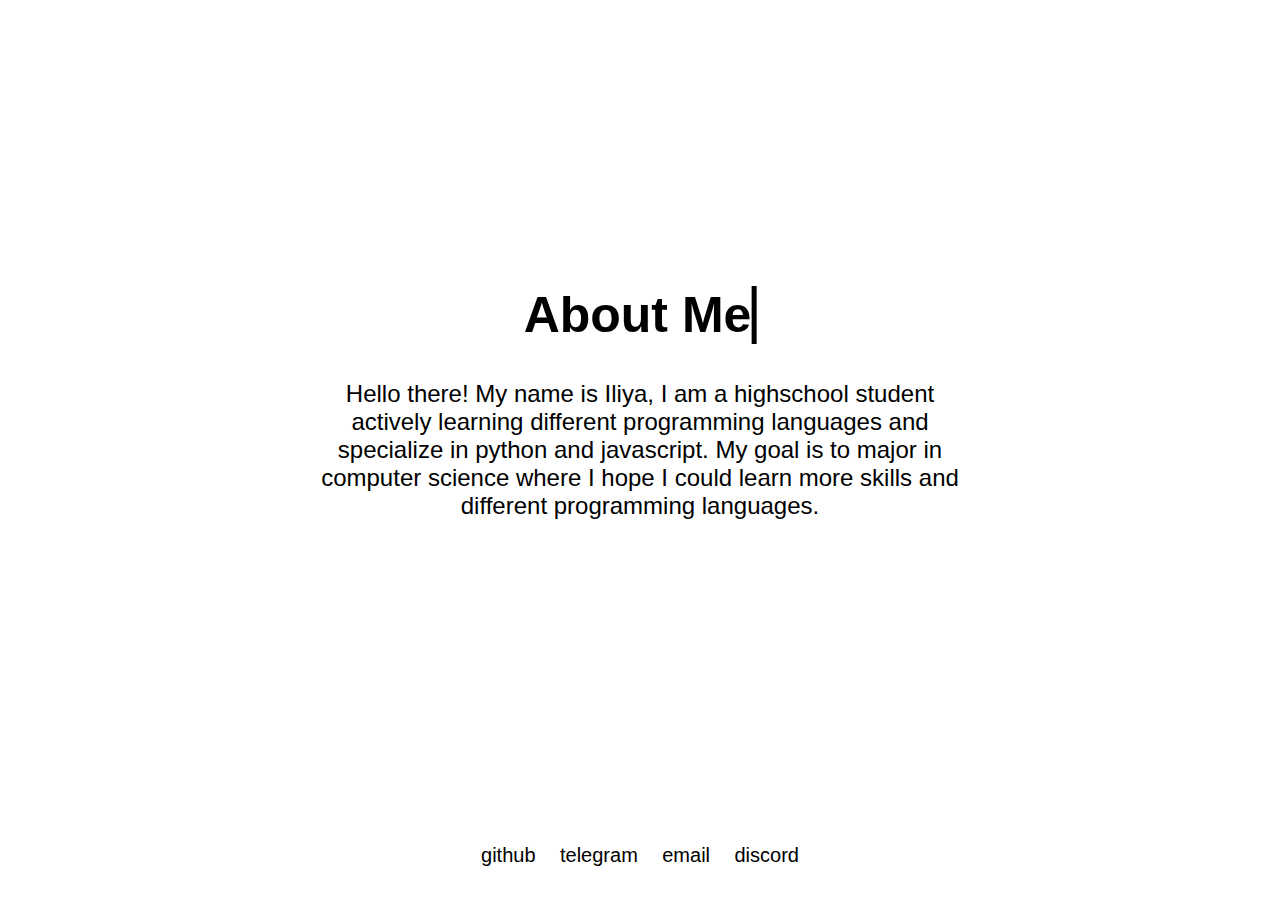
==== index.html @ 2acf68cb "Update index.html" ====
<!DOCTYPE html>
<html lang="en" dir="ltr">
  <head>
    <meta charset="UTF-8">
    <meta name="viewport" content="width=device-width, initial-scale=.5">
    <link rel="stylesheet" href="./style.css">
    <title>About Me</title>
    <meta content="About Me" property="og:title" />
    <meta content="https://www.iliyastav.com" property="og:url" />
    <meta content="#FFFFFF" data-react-helmet="true" name="theme-color" />
    <title>About Me</title>
  </head>
  <body>
    <div class="AboutMeText">
      <h1 class="Main">About Me</h1>
    </div>
    <div class="Paragraphs">
      <p class="paragraph1">Hello there! My name is Iliya, I am a highschool student actively learning different programming languages and specialize in python and javascript. My goal is to major in computer science where I hope I could learn more skills and different programming languages.</p>
    </div>
    <div class="Links">
      <a href="https://github.com/gitiliya">github</a>
      <a href="https://t.me/iliyakw">telegram</a>
      <a href="https://www.iliyastav.com/contact">email</a>
      <a href="https://discord.gg/AXNrRzyYxP">discord</a>
    </div>
  </body>
</html>
---- style.css ----
* {
  font-family: Helvetica;
}

.AboutMeText {
  position: absolute;
  top: 35%;
  left: 50%;
  -ms-transform: translate(-50%, -50%);
  transform: translate(-50%, -50%);
}

.AboutMeText .Main {
  font-size: 50px;
  overflow: hidden;
  border-right: .10em solid black;
  white-space: nowrap;
  margin: 0 auto;
  animation:
    typing 1.5s forwards,
    blink-caret .75s step-end infinite;
}

@keyframes typing {
  from { width: 0 }
  to { width: 100% }
}

@keyframes blink-caret {
  from, to { border-color: transparent }
  50% { border-color: black; }
}

.Paragraphs {
  position: absolute;
  top: 50%;
  left: 50%;
  -ms-transform: translate(-50%, -50%);
  transform: translate(-50%, -50%);
}

.Paragraphs .paragraph1 {
  text-align: center;
  font-size: 24px;
}

.Links {
  position: absolute;
  top: 95%;
  left: 50%;
  -ms-transform: translate(-50%, -50%);
  transform: translate(-50%, -50%);
}

.Links a {
  font-size: 20px;
  color: black;
  text-decoration: none;
  margin-left: 10px;
  margin-right: 10px;
}
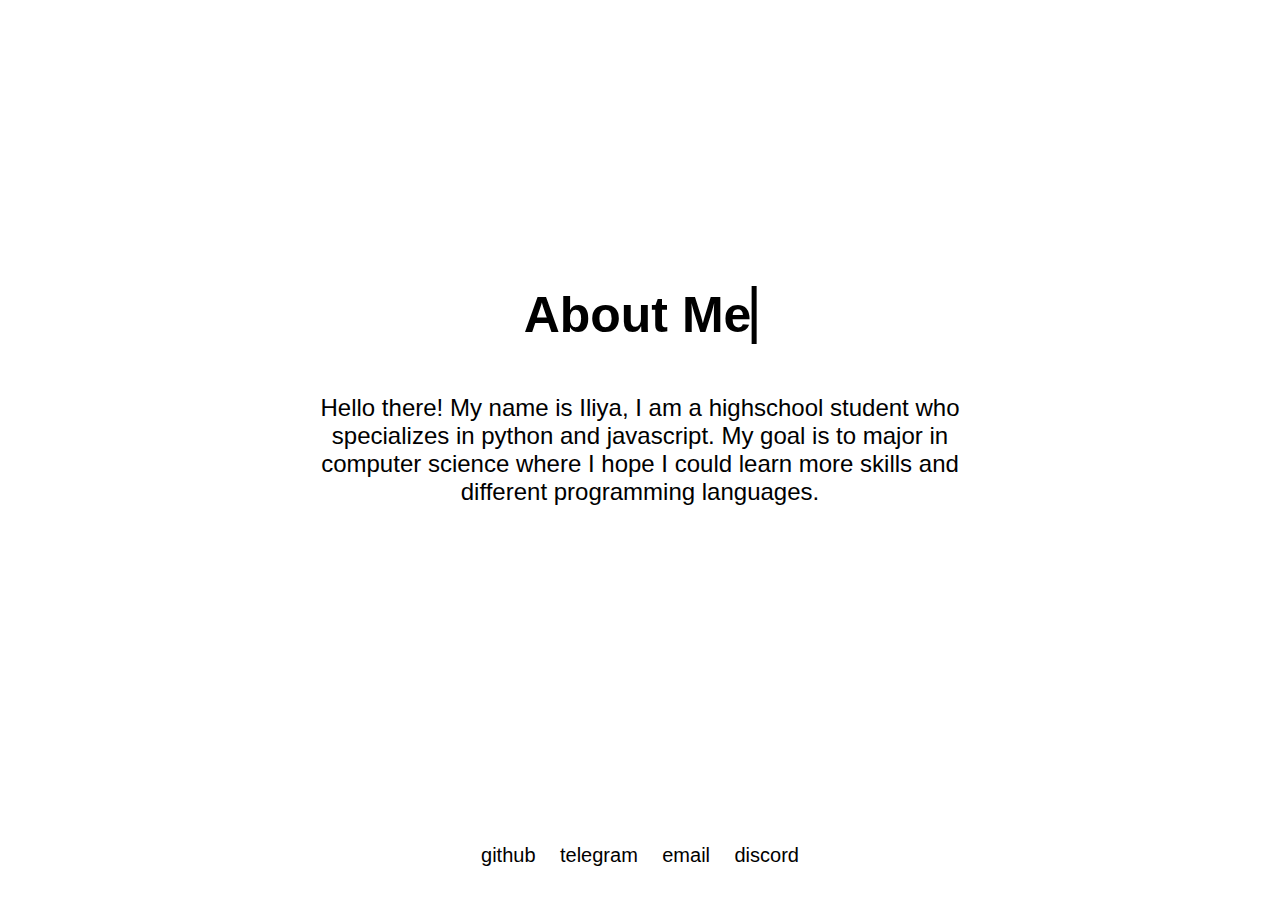
==== commit ee77cc68: "Update index.html" ====
--- a/index.html
+++ b/index.html
@@ -15,7 +15,7 @@
       <h1 class="Main">About Me</h1>
     </div>
     <div class="Paragraphs">
-      <p class="paragraph1">Hello there! My name is Iliya, I am a highschool student actively learning different programming languages and specialize in python and javascript. My goal is to major in computer science where I hope I could learn more skills and different programming languages.</p>
+      <p class="paragraph1">Hello there! My name is Iliya, I am a highschool student who specializes in python and javascript. My goal is to major in computer science where I hope I could learn more skills and different programming languages.</p>
     </div>
     <div class="Links">
       <a href="https://github.com/gitiliya">github</a>
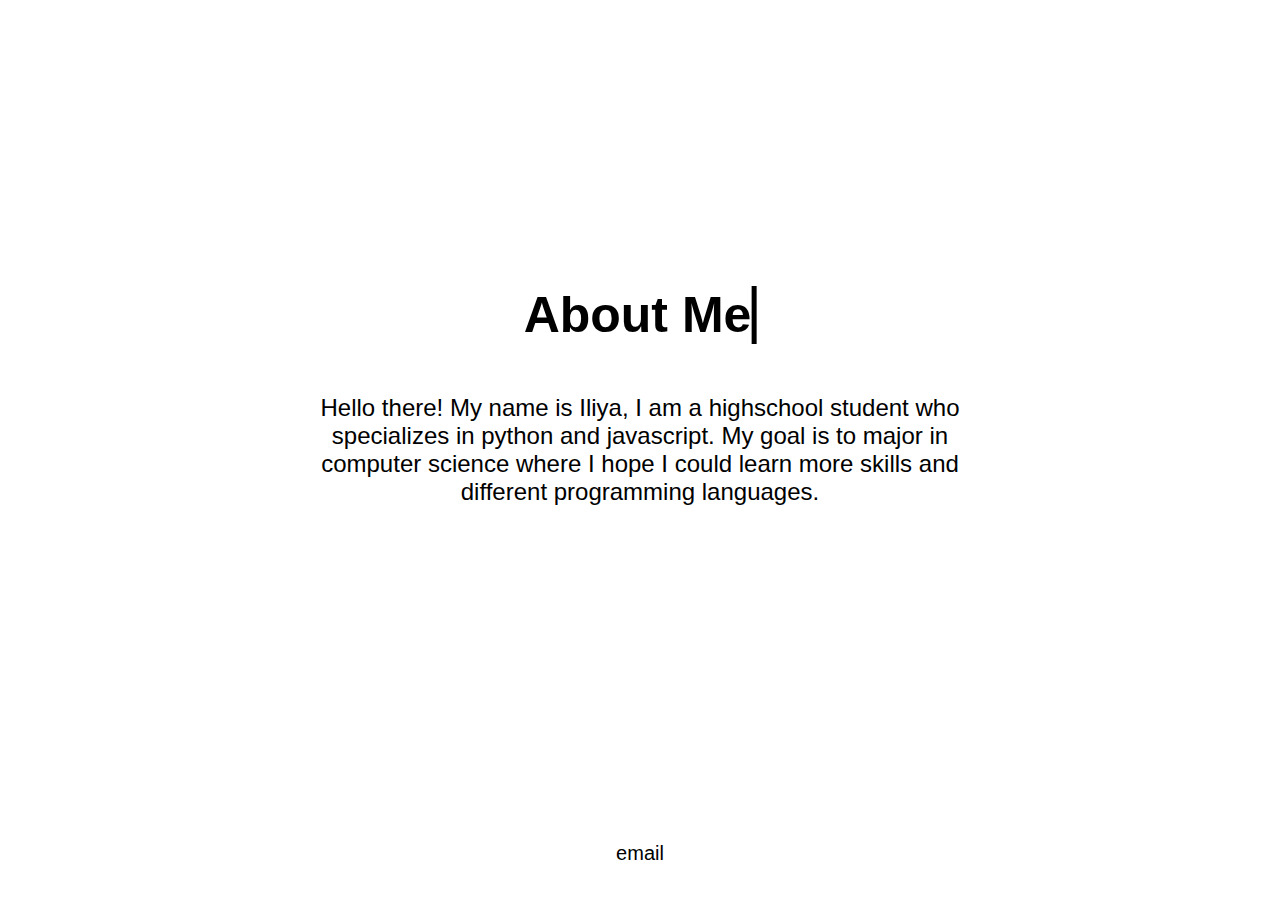
==== commit 9dcf7c32: "Update index.html" ====
--- a/index.html
+++ b/index.html
@@ -18,10 +18,7 @@
       <p class="paragraph1">Hello there! My name is Iliya, I am a highschool student who specializes in python and javascript. My goal is to major in computer science where I hope I could learn more skills and different programming languages.</p>
     </div>
     <div class="Links">
-      <a href="https://github.com/gitiliya">github</a>
-      <a href="https://t.me/iliyakw">telegram</a>
       <a href="https://www.iliyastav.com/contact">email</a>
-      <a href="https://discord.gg/AXNrRzyYxP">discord</a>
     </div>
   </body>
 </html>
--- a/style.css
+++ b/style.css
@@ -53,9 +53,17 @@
 }
 
 .Links a {
+  overflow: hidden;
+  position: relative;
+  display: inline-block;
   font-size: 20px;
   color: black;
   text-decoration: none;
   margin-left: 10px;
   margin-right: 10px;
+  transition: transform 250ms;
 }
+
+.Links a:hover {
+  transform: translateY(-5px);
+}
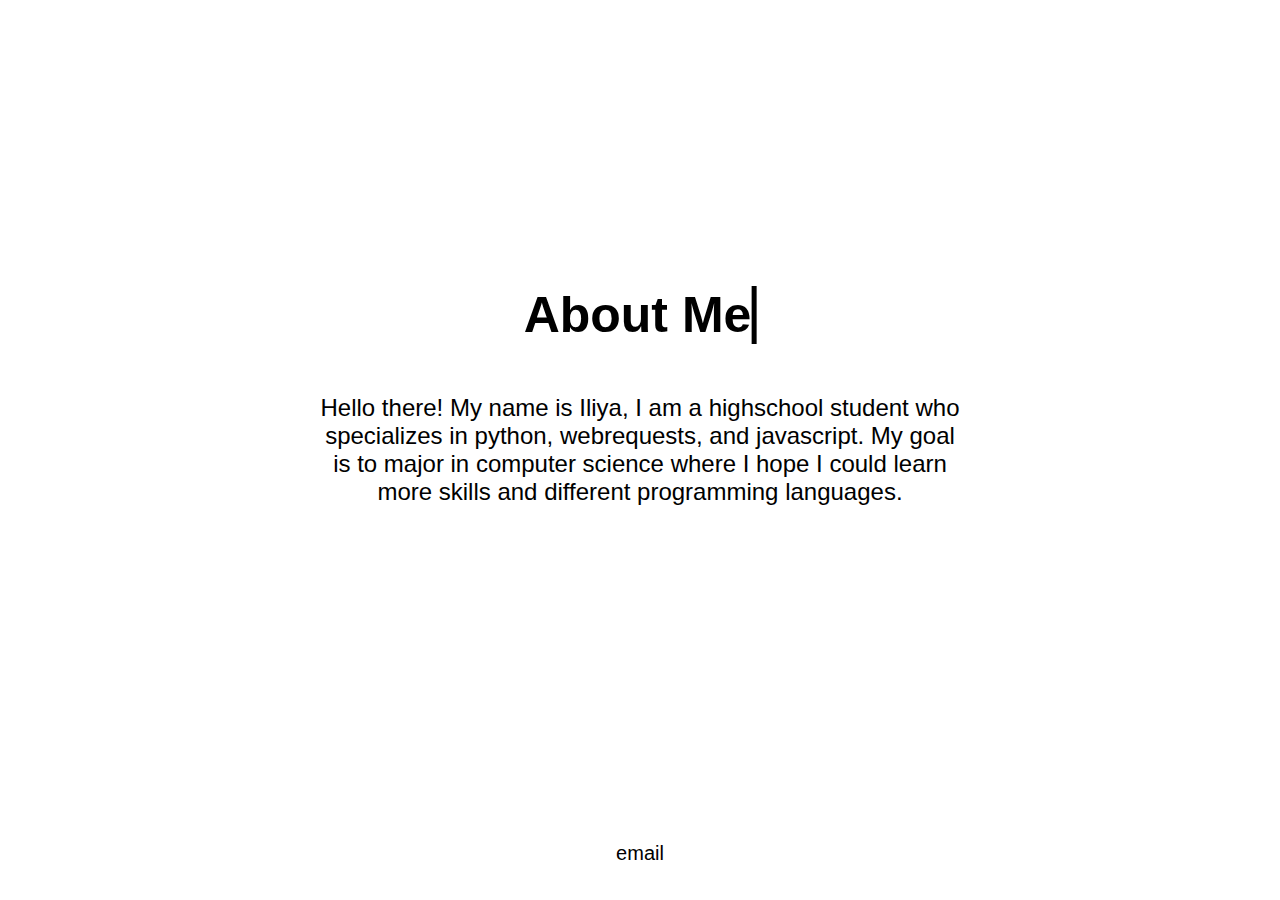
==== commit 384dbb8d: "Update index.html" ====
--- a/index.html
+++ b/index.html
@@ -15,7 +15,7 @@
       <h1 class="Main">About Me</h1>
     </div>
     <div class="Paragraphs">
-      <p class="paragraph1">Hello there! My name is Iliya, I am a highschool student who specializes in python and javascript. My goal is to major in computer science where I hope I could learn more skills and different programming languages.</p>
+      <p class="paragraph1">Hello there! My name is Iliya, I am a highschool student who specializes in python, webrequests, and javascript. My goal is to major in computer science where I hope I could learn more skills and different programming languages.</p>
     </div>
     <div class="Links">
       <a href="https://www.iliyastav.com/contact">email</a>
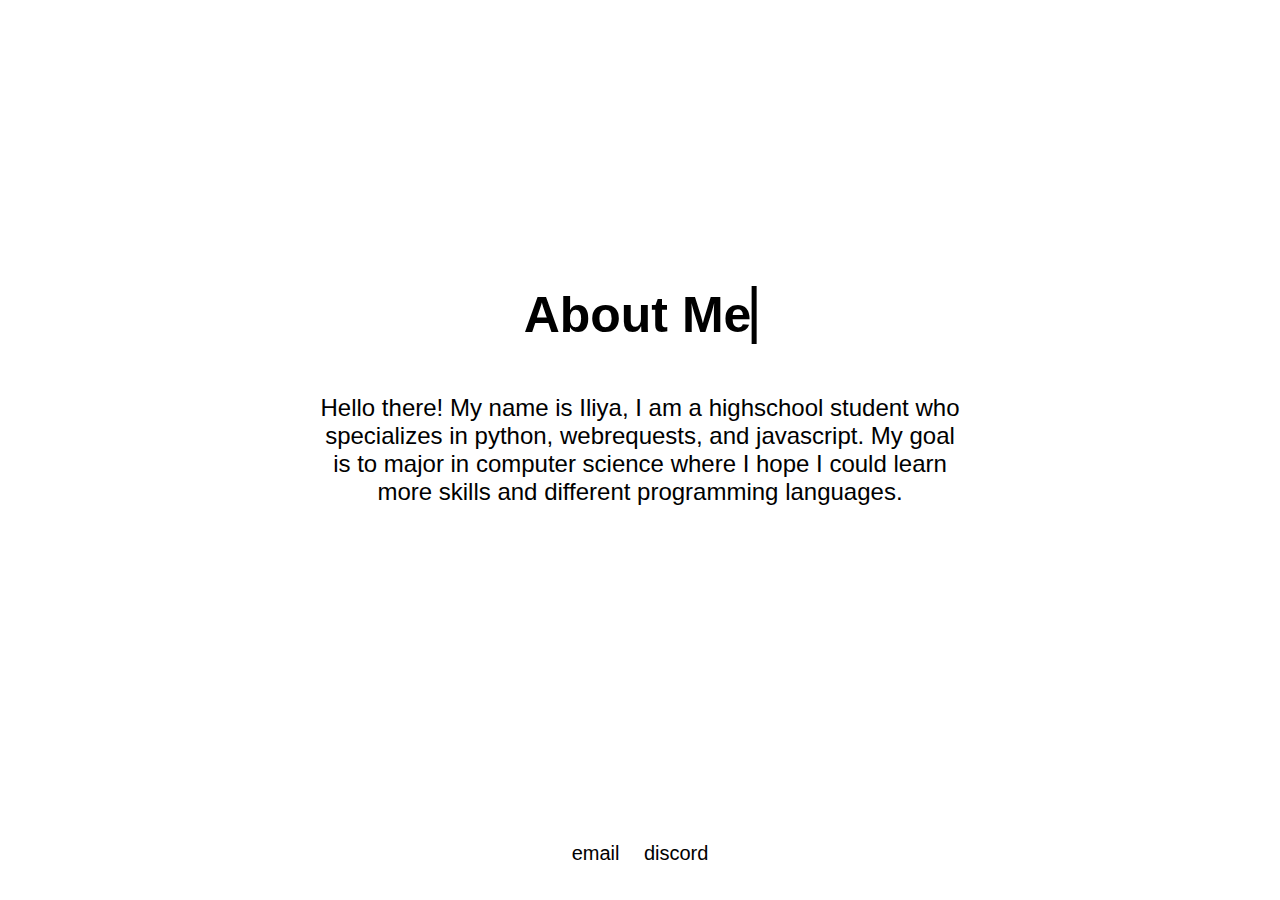
==== commit 26a0dda1: "Update index.html" ====
--- a/index.html
+++ b/index.html
@@ -19,6 +19,7 @@
     </div>
     <div class="Links">
       <a href="https://www.iliyastav.com/contact">email</a>
+      <a href="https://discord.gg/AXNrRzyYxP">discord</a>
     </div>
   </body>
 </html>
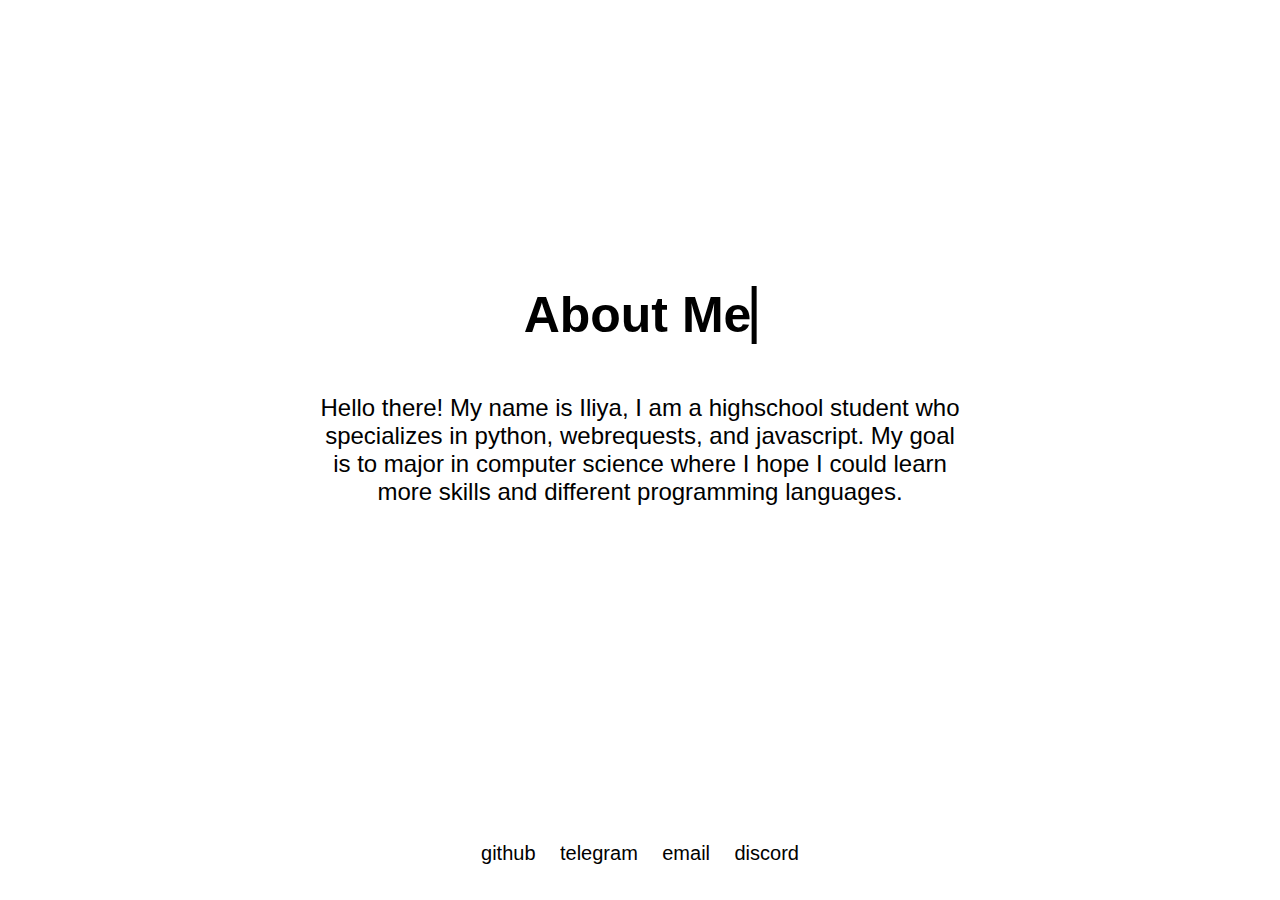
==== commit 150d38bf: "Update index.html" ====
--- a/index.html
+++ b/index.html
@@ -18,6 +18,8 @@
       <p class="paragraph1">Hello there! My name is Iliya, I am a highschool student who specializes in python, webrequests, and javascript. My goal is to major in computer science where I hope I could learn more skills and different programming languages.</p>
     </div>
     <div class="Links">
+      <a href="https://github.com/gitiliya">github</a>
+      <a href="https://t.me/iliyakw">telegram</a>
       <a href="https://www.iliyastav.com/contact">email</a>
       <a href="https://discord.gg/AXNrRzyYxP">discord</a>
     </div>
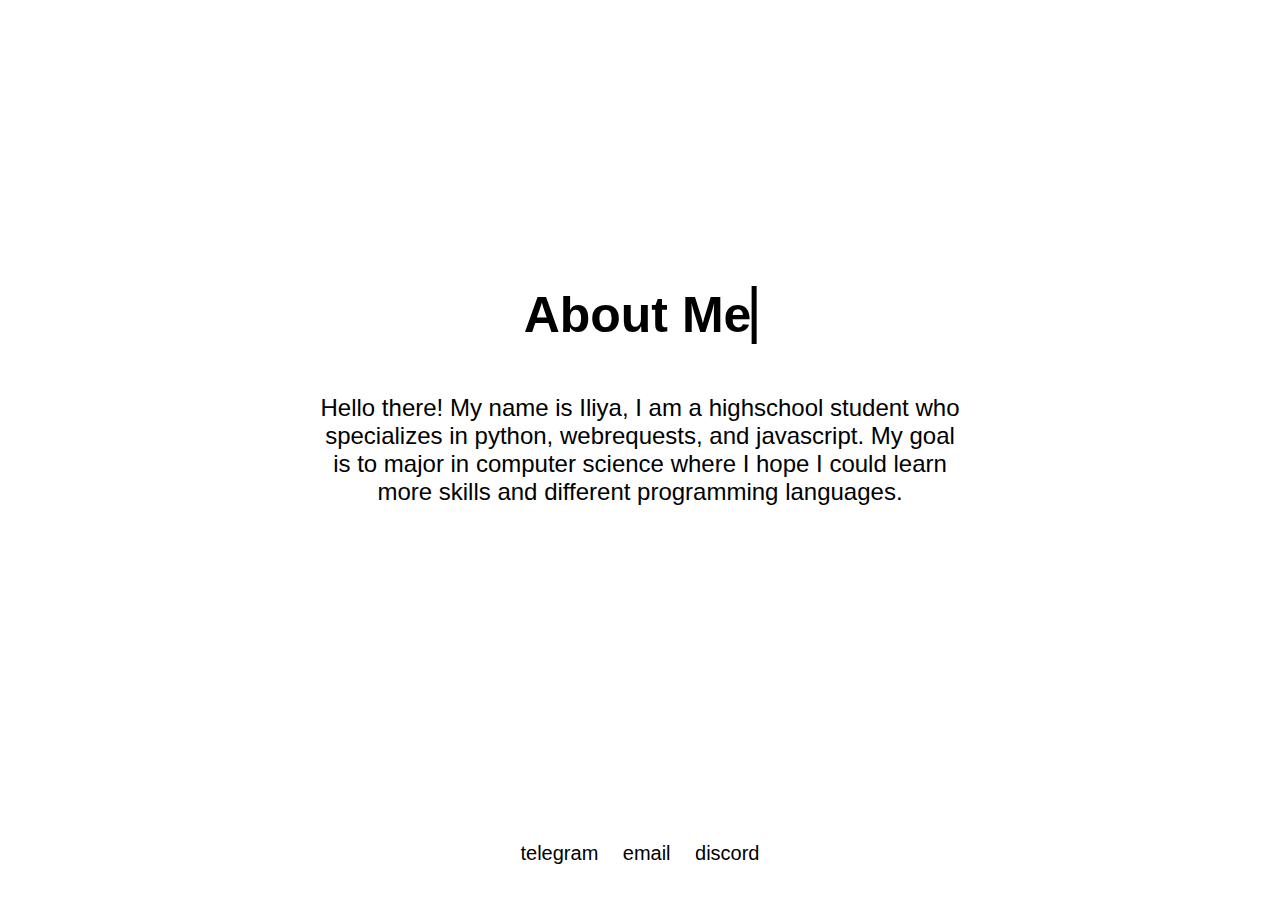
==== commit 63e4b044: "Update index.html" ====
--- a/index.html
+++ b/index.html
@@ -18,10 +18,10 @@
       <p class="paragraph1">Hello there! My name is Iliya, I am a highschool student who specializes in python, webrequests, and javascript. My goal is to major in computer science where I hope I could learn more skills and different programming languages.</p>
     </div>
     <div class="Links">
-      <a href="https://github.com/gitiliya">github</a>
+<!--      <a href="https://github.com/gitiliya">github</a> -->
       <a href="https://t.me/iliyakw">telegram</a>
-      <a href="https://www.iliyastav.com/contact">email</a>
-      <a href="https://discord.gg/AXNrRzyYxP">discord</a>
+      <a href="https://www.iliyastav.com/contact">email</a> 
+      <a href="https://discord.gg/AXNrRzyYxP">discord</a> 
     </div>
   </body>
 </html>
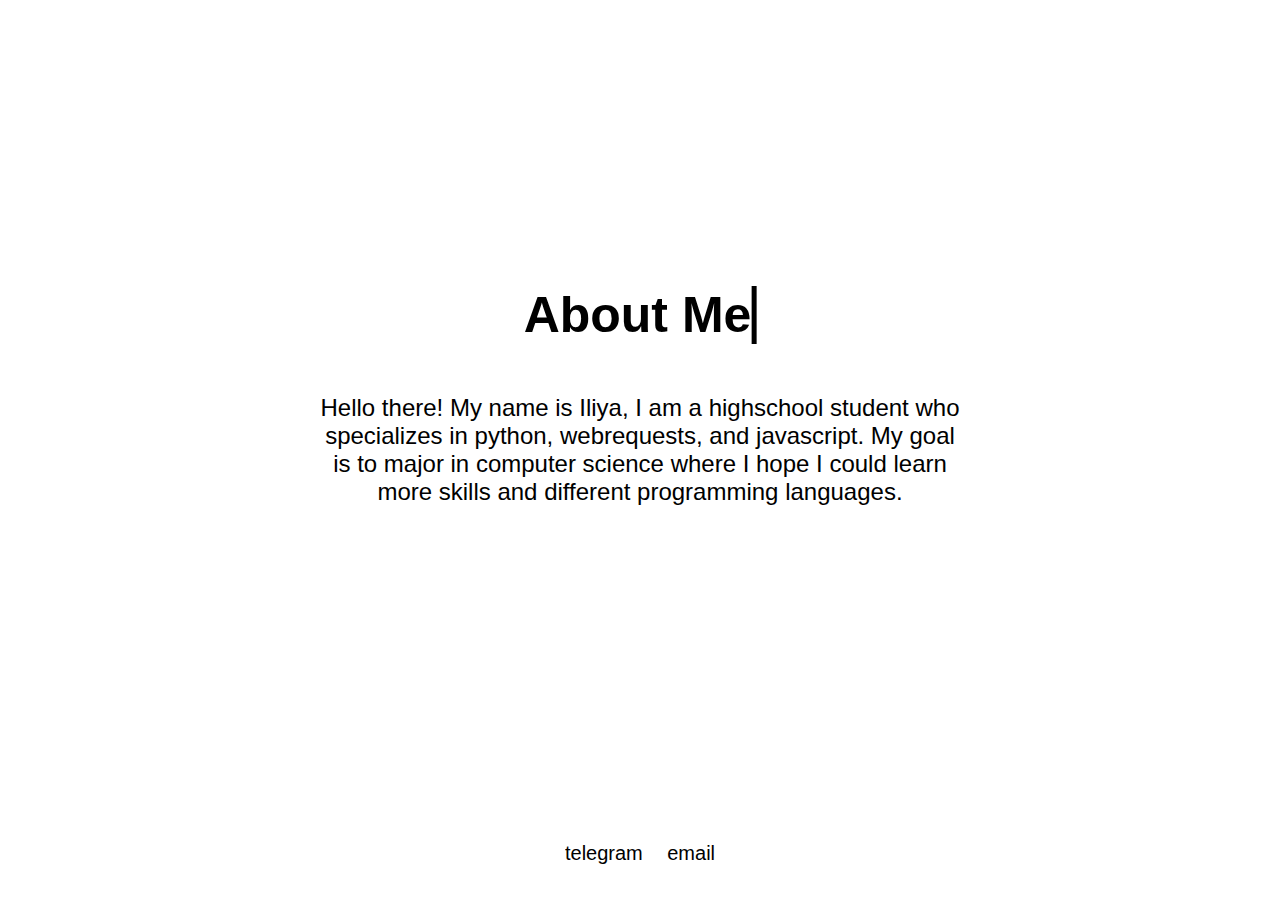
==== commit 0d8b3e33: "Update index.html" ====
--- a/index.html
+++ b/index.html
@@ -21,7 +21,6 @@
 <!--      <a href="https://github.com/gitiliya">github</a> -->
       <a href="https://t.me/iliyakw">telegram</a>
       <a href="https://www.iliyastav.com/contact">email</a> 
-      <a href="https://discord.gg/AXNrRzyYxP">discord</a> 
     </div>
   </body>
 </html>
